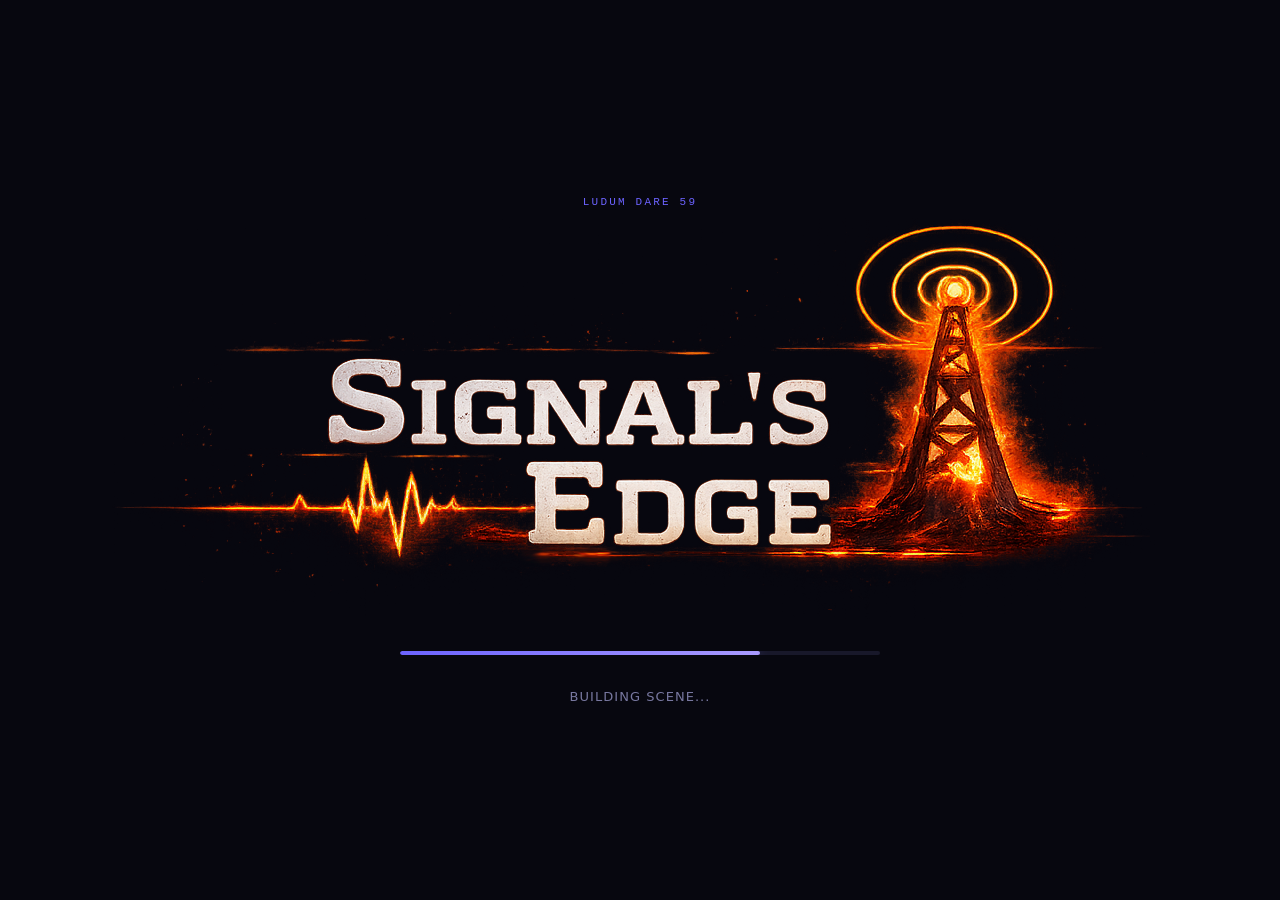
==== index.html @ f62c7202 "UI updates" ====
<!DOCTYPE html>
<html lang="en">
<head>
  <meta charset="UTF-8">
  <meta name="viewport" content="width=device-width, initial-scale=1.0">
  <title>Ludum Dare 59</title>
  <link rel="stylesheet" href="css/style.css">
  <script type="importmap">
  {
    "imports": {
      "three": "./js/three.module.js",
      "fflate": "./js/browser.js",
      "three/addons/loaders/FBXLoader.js": "./js/jsm/loaders/FBXLoader.js",
      "three/addons/lines/Line2.js": "./js/jsm/lines/Line2.js",
      "three/addons/lines/LineGeometry.js": "./js/jsm/lines/LineGeometry.js",
      "three/addons/lines/LineMaterial.js": "./js/jsm/lines/LineMaterial.js"
    }
  }
  </script>
</head>
<body>

  <!-- Three.js render target -->
  <canvas id="game-canvas"></canvas>

  <!-- ===================== LOADING SCREEN ===================== -->
  <div id="screen-loading" class="screen active">
    <div class="loading-content">
      <div class="title-lockup">
        <p class="game-eyebrow">Ludum Dare 59</p>
        <img src="assets/textures/logo.png" alt="Signal's Edge" class="game-title">
      </div>
      <div class="loading-bar-track">
        <div class="loading-bar-fill" id="loading-bar-fill"></div>
      </div>
      <p class="loading-label" id="loading-label">Initializing...</p>
    </div>
  </div>

  <!-- ===================== MENU SCREEN ===================== -->
  <div id="screen-menu" class="screen">
    <canvas id="menu-bg-canvas"></canvas>
    <div class="menu-content">
      <div class="title-lockup">
        <p class="game-eyebrow">Ludum Dare 59</p>
        <img src="assets/textures/logo.png" alt="Signal's Edge" class="game-title">
        <p class="game-tagline">They came from every direction. You came from somewhere worse.</p>
      </div>
      <nav class="menu-nav">
        <button class="btn btn-primary" id="btn-start">Start Game</button>
        <button class="btn btn-secondary" id="btn-menu-settings">Settings</button>
      </nav>
      <footer class="menu-footer">
        <p>Made in 72 hours for Ludum Dare 59</p>
      </footer>
    </div>
  </div>

  <!-- ===================== GAME SCREEN ===================== -->
  <div id="screen-game" class="screen">
    <!-- Briefing — shown when a run starts (edit copy in place) -->
    <div id="game-intro-modal" class="modal-overlay game-intro-overlay hidden" aria-hidden="true">
      <div class="modal game-intro-modal" role="dialog" aria-labelledby="game-intro-title">
        <div class="modal-header">
          <h2 id="game-intro-title">CAPTAIN'S LOG — SOL DATE 2847.6</h2>
        </div>
        <div class="modal-body game-intro-body">
          <p class="game-intro-story">
            <b>Expedition Vessel: Arden IV</b><br><br>
            We were three days out from the relay beacon when something hit us. Something deliberate — a pulse that fried every navigation system on the ship simultaneously.<br><br>
            We went down hard.<br><br>
            I am the only one who walked away from the wreck. The hangar module survived the crash mostly intact, which means I have shelter, a fighter, and whatever equipment I can salvage from the surrounding terrain. I have sent a distress beacon on every frequency I can generate. So far, nothing has answered.  I need to build a signal tower and send a distress call to the fleet.<br><Br>
            Whatever lives on this world has been watching since we landed. I can see them on the ridge lines at dusk — shapes that don't move like animals. Last night they got closer. Soon, I expect they'll be closer still.<br><Br>
            I don't know how long rescue will take. I don't know how many of them there are. What I know is this: the hangar holds, or nothing else matters. I will push out as far as I can, take everything this planet will give me, and I will build something they cannot break.<br><Br>

            <b>— Commander Reyes, Arden IV</b><br>
            Status: Alive. For now.
          </p>
          <h3 class="game-intro-subhead">Goals</h3>
          <ul class="game-intro-goals">
            <li>Keep the base intact. Hostiles route along the terrain flow toward you.</li>
            <li>Collect resources to repair, build defense towers, and build the transmission array.</li>
            <li>Build the array, then send a distress call from the dock to get out alive.</li>
          </ul>
        </div>
        <div class="modal-footer game-intro-footer">
          <button type="button" class="btn btn-primary" id="btn-game-intro-continue">Begin</button>
        </div>
      </div>
    </div>

    <div id="game-hud">
      <div id="game-base-backdrop" class="game-base-backdrop" aria-hidden="true"></div>
      <div class="hud-frame-edges" aria-hidden="true">
        <img class="hud-frame-edge hud-frame-edge--right" src="assets/textures/frame_right.png" alt="" draggable="false" />
        <img class="hud-frame-edge hud-frame-edge--left" src="assets/textures/frame_right.png" alt="" draggable="false" />
        <img class="hud-frame-edge hud-frame-edge--bottom" src="assets/textures/frame_bottom.png" alt="" draggable="false" />
        <img class="hud-frame-edge hud-frame-edge--top" src="assets/textures/frame_bottom.png" alt="" draggable="false" />
      </div>
      <div class="hud-frame-corners" aria-hidden="true">
        <img class="hud-frame-corner hud-frame-corner--tl" src="assets/textures/frame_top_left.png" alt="" draggable="false" />
        <img class="hud-frame-corner hud-frame-corner--tr" src="assets/textures/frame_top_right.png" alt="" draggable="false" />
        <img class="hud-frame-corner hud-frame-corner--br" src="assets/textures/frame_bottom_rigft.png" alt="" draggable="false" />
      </div>
      <div class="hud-top-left">
        <div class="hud-stat hud-stat-label" id="hud-hp-label">Base Armor:</div>
        <span
          id="hud-hp-bar"
          class="hud-stat-value-graphbar hud-hp-bar"
          role="img"
          aria-valuenow="25"
          aria-valuemin="0"
          aria-valuemax="25"
          aria-labelledby="hud-hp-label"
        ></span>
        <div class="hud-stat hud-stat-value" id="hud-hp-value">25 / 25</div>
      </div>
      <div class="hud-resources-br" aria-label="Resources">
        <span class="hud-stat hud-resources-label" id="hud-resources-label">Resources:</span>
        <span class="hud-stat hud-resources-value" id="hud-resources-value">0</span>
      </div>
      <div class="hud-top-right">
        <button class="btn btn-hud" id="btn-game-settings">Environment<br>Controls</button>
      </div>
      <div id="flow-radar-hud" class="flow-radar-hud">
        <div class="flow-radar">
          <canvas id="flow-canvas" width="288" height="288" aria-hidden="true"></canvas>
          <!-- PNG separate from SVG: embedded &lt;image&gt; inside an SVG used as &lt;img&gt; is blocked by browsers. -->
          <img
            class="flow-radar-layer flow-radar-texture"
            src="assets/textures/radar-1.png"
            width="288"
            height="288"
            alt=""
            draggable="false"
          />
          <img
            class="flow-radar-layer flow-radar-rings"
            src="assets/textures/radar-frame.svg"
            width="288"
            height="288"
            alt=""
            draggable="false"
          />
        </div>
        <p class="flow-radar-hint">[F] toggle base radar</p>
      </div>
      <img class="hud-frame-corner hud-frame-corner--bl" src="assets/textures/frame_bottom_left.png" alt="" draggable="false" aria-hidden="true" />
    </div>

    <!-- Dock store — cards from store.json; opens when landed on base -->
    <div id="dock-shop-modal" class="modal-overlay dock-shop-overlay hidden" aria-hidden="true">
      <div class="dock-store-panel" role="dialog" aria-labelledby="dock-store-heading">
        <div class="dock-store-header">
          <h2 id="dock-store-heading" class="dock-store-heading">Command Panel</h2>
          <p class="dock-shop-resources" id="dock-shop-resources-readout">Resources: 0</p>
          <button type="button" class="btn btn-close" id="btn-dock-close" aria-label="Close store">&#x2715;</button>
        </div>
        <div id="dock-store-cards" class="dock-store-cards"></div>
        <div class="dock-store-footer">
          <button type="button" class="btn btn-secondary dock-store-extra" id="btn-dock-weapon">
            Upgrade weapons (+10% range &amp; fire rate) — <span id="dock-weapon-cost">15</span>
          </button>
          <button type="button" class="btn btn-primary dock-store-extra hidden" id="btn-dock-distress">Send Distress Call</button>
        </div>
      </div>
    </div>

    <div id="win-overlay" class="win-overlay hidden" aria-hidden="true">
      <div class="win-card">
        <p class="win-eyebrow">Transmission online</p>
        <h2 class="win-title">Distress call sent</h2>
        <p class="win-body">Your beacon reached the fleet. Help is inbound.</p>
        <button type="button" class="btn btn-primary" id="btn-win-main-menu">Main menu</button>
      </div>
    </div>
  </div>

  <!-- ===================== SETTINGS MODAL ===================== -->
  <div id="settings-modal" class="modal-overlay hidden">
    <div class="modal settings-modal-dialog" id="settings-modal-dialog" role="dialog" aria-label="Settings">
      <div class="modal-header settings-modal-header" id="settings-modal-header">
        <button type="button" class="btn-settings-close" id="btn-close-settings" aria-label="Close settings"></button>
      </div>
      <div class="modal-body settings-modal-body">

        <div class="setting-row">
          <div class="slider-group">
            <input type="range" id="slider-master" class="volume-slider" data-channel="master" min="0" max="100" value="80" aria-label="Master volume">
          </div>
        </div>

        <div class="setting-row">
          <div class="slider-group">
            <input type="range" id="slider-sfx" class="volume-slider" data-channel="sfx" min="0" max="100" value="100" aria-label="SFX volume">
          </div>
        </div>

        <div class="setting-row">
          <div class="slider-group">
            <input type="range" id="slider-music" class="volume-slider" data-channel="music" min="0" max="100" value="70" aria-label="Music volume">
          </div>
        </div>

        <div class="setting-row">
          <div class="slider-group">
            <input type="range" id="slider-ambient" class="volume-slider" data-channel="ambient" min="0" max="100" value="60" aria-label="Ambient volume">
          </div>
        </div>

      </div>
      <div class="modal-body info-modal-body" id="settings-info-body" aria-hidden="true">
        <p class="settings-info-text" id="settings-info-text">
          Credits and system information will go here. This paragraph scrolls when content exceeds the panel.
        </p>
      </div>
      <div class="modal-footer settings-modal-footer">
        <button type="button" class="btn-settings-abandon" id="btn-abandon-run" disabled aria-label="Abandon run"></button>
      </div>
    </div>
  </div>

  <script type="module" src="js/main.js"></script>
</body>
</html>
---- css/style.css ----
/* ============================================================
   DESIGN TOKENS
   ============================================================ */
:root {
  --color-bg:           #07070f;
  --color-surface:      #10101c;
  --color-surface-2:    #18182a;
  --color-border:       #252538;
  --color-accent:       #6c63ff;
  --color-accent-glow:  rgba(108, 99, 255, 0.35);
  --color-accent-dim:   #4a44b0;
  --color-text:         #e2e2f0;
  --color-text-muted:   #7878a0;
  --color-text-faint:   #3a3a58;
  --color-danger:       #ff4f4f;
  --color-success:      #4fdfaa;

  --font-heading:       'Courier New', Courier, monospace;
  --font-mono:          'Courier New', Courier, monospace;
  --font-body:          system-ui, -apple-system, sans-serif;

  --radius-sm:          4px;
  --radius-md:          8px;
  --radius-lg:          16px;

  --transition-fast:    0.12s ease;
  --transition-med:     0.25s ease;
  --transition-slow:    0.5s ease;

  --z-canvas:           0;
  --z-screen:           10;
  --z-hud:              20;
  --z-modal:            100;
}

/* ============================================================
   RESET & BASE
   ============================================================ */
*, *::before, *::after {
  box-sizing: border-box;
  margin: 0;
  padding: 0;
}

html, body {
  width: 100%;
  height: 100%;
  overflow: hidden;
  background: var(--color-bg);
  color: var(--color-text);
  font-family: var(--font-body);
  font-size: 16px;
  line-height: 1.5;
  -webkit-font-smoothing: antialiased;
}

/* ============================================================
   CANVAS
   ============================================================ */
#game-canvas {
  position: fixed;
  inset: 0;
  width: 100%;
  height: 100%;
  z-index: var(--z-canvas);
  display: block;
}

/* ============================================================
   SCREENS
   ============================================================ */
.screen {
  position: fixed;
  inset: 0;
  z-index: var(--z-screen);
  display: flex;
  align-items: center;
  justify-content: center;
  opacity: 0;
  pointer-events: none;
  transition: opacity var(--transition-slow);
}

.screen.active {
  opacity: 1;
  pointer-events: all;
}

.screen.fading-out {
  opacity: 0;
  pointer-events: none;
}

/* ============================================================
   LOADING SCREEN
   ============================================================ */
#screen-loading {
  background: var(--color-bg);
  flex-direction: column;
}

.loading-content {
  display: flex;
  flex-direction: column;
  align-items: center;
  gap: 32px;
  width: min(480px, 90vw);
}

.loading-bar-track {
  width: 100%;
  height: 4px;
  background: var(--color-surface-2);
  border-radius: 2px;
  overflow: hidden;
}

.loading-bar-fill {
  height: 100%;
  width: 0%;
  background: linear-gradient(90deg, var(--color-accent), #a89aff);
  border-radius: 2px;
  transition: width 0.3s ease;
  box-shadow: 0 0 12px var(--color-accent-glow);
}

.loading-label {
  font-size: 13px;
  letter-spacing: 0.08em;
  color: var(--color-text-muted);
  text-transform: uppercase;
  min-height: 1.5em;
}

/* ============================================================
   MENU SCREEN
   ============================================================ */
#screen-menu {
  background: radial-gradient(ellipse at 50% 60%, #14142a 0%, var(--color-bg) 70%);
  flex-direction: column;
}

#menu-bg-canvas {
  position: absolute;
  inset: 0;
  width: 100%;
  height: 100%;
  z-index: 0;
}

.menu-content {
  position: relative;
  z-index: 1;
  display: flex;
  flex-direction: column;
  align-items: center;
  gap: 48px;
}

.menu-nav {
  display: flex;
  flex-direction: column;
  align-items: center;
  gap: 16px;
  width: 240px;
}


.menu-footer {
  position: fixed;
  bottom: 24px;
  font-size: 12px;
  color: var(--color-text-faint);
  letter-spacing: 0.04em;
}

/* ============================================================
   GAME SCREEN
   ============================================================ */
#screen-game {
  background: transparent;
  pointer-events: none;
}

#screen-game.active {
  pointer-events: none;
}

#game-hud {
  position: absolute;
  inset: 0;
  pointer-events: none;
}

/* Hangar interior while dock shop is open (after first departure) — below HUD frame art */
#game-hud .game-base-backdrop {
  position: absolute;
  inset: 0;
  z-index: 0;
  pointer-events: none;
  display: none;
  background-color: var(--color-bg);
  background-image: url('../assets/textures/base_bkgd.png');
  background-position: center;
  background-repeat: no-repeat;
  background-size: cover;
}

#game-hud .game-base-backdrop.is-visible {
  display: block;
}

/* Frame sides — behind corners (z-index); reuse right/bottom assets, flip 180 for left/top */
.hud-frame-edges {
  position: absolute;
  inset: 0;
  pointer-events: none;
  z-index: 0;
}

.hud-frame-edge {
  position: absolute;
  display: block;
  pointer-events: none;
  user-select: none;
  object-fit: fill;
}

.hud-frame-edge--right {
  top: 0;
  right: 0;
  bottom: 0;
  /* width: clamp(96px, 14vw, 240px); */
  height: 90%;
}

.hud-frame-edge--left {
  top: 0;
  left: 0;
  bottom: 0;
  /* width: clamp(96px, 14vw, 240px); */
  height: 60%;
  transform: rotate(180deg);
  transform-origin: center center;
}

.hud-frame-edge--bottom {
  left: 0;
  right: 0;
  bottom: 0;
  width: 100%;
  height: clamp(72px, 10vh, 200px);
}

.hud-frame-edge--top {
  left: 0;
  right: 0;
  top: 0;
  width: 100%;
  height: clamp(72px, 10vh, 200px);
  transform: rotate(180deg);
  transform-origin: center center;
}

/* Decorative frame corners — pinned to viewport edges of the HUD layer */
.hud-frame-corners {
  position: absolute;
  inset: 0;
  pointer-events: none;
  z-index: 1;
}

.hud-frame-corner {
  position: absolute;
  display: block;
  width: 450px;
  height: auto;
  object-fit: contain;
  pointer-events: none;
  user-select: none;
}

.hud-frame-corner--tl {
  top: 0;
  left: 0;
}

.hud-frame-corner--tr {
  top: 0;
  right: 0;
}

/* Sibling after .flow-radar-hud so it stacks above the radar (see #game-hud) */
.hud-frame-corner--bl {
  bottom: 0;
  left: 0;
  z-index: 2;
}

.hud-frame-corner--br {
  bottom: 0;
  right: 0;
}

.hud-top-left {
  position: absolute;
  top: 55px;
  left: 68px;
  z-index: 1;
  display: flex;
  flex-direction: column;
  align-items: stretch;
  gap: 6px;
  pointer-events: none;
}

/* Base HP: 25 segments (filled by GameScreen); tweak size here */
.hud-hp-bar {
  display: flex;
  flex-direction: row;
  align-items: stretch;
  gap: 2px;
  width: 100%;
  max-width: 220px;
  height: 10px;
  box-sizing: border-box;
}

.hud-hp-bar-seg {
  flex: 1 1 0;
  min-width: 0;
  background: rgba(60, 32, 32, 0.85);
  box-shadow: inset 0 0 0 1px rgba(0, 0, 0, 0.45);
}

.hud-hp-bar-seg.is-on {
  background: linear-gradient(180deg, rgba(130, 170, 110, 0.95), rgba(70, 110, 58, 0.95));
}

/* Resources — label and value are separate absolutely positioned nodes (tweak bottom/right each) */
.hud-resources-br {
  position: absolute;
  inset: 0;
  pointer-events: none;
  z-index: 1;
}

.hud-resources-label,
.hud-resources-value {
  position: absolute;
}

.hud-resources-label {
  bottom: 75px;
  right: 120px;
}

#hud-resources-value {
  font-size: 26px;
  bottom: 45px;
  right: 101px;
}

.hud-stat {
  font-family: var(--font-mono);
  font-size: 20px;
  color: #e8d0b0;
  text-shadow: 0 1px 4px rgba(0, 0, 0, 0.8);
  letter-spacing: 0.04em;
  user-select: none;
}

.hud-top-right {
  position: absolute;
  top: 55px;
  right: 65px;
  z-index: 1;
  display: flex;
  gap: 8px;
  pointer-events: all;
}

/* Flow-field radar — circular clip + Synty-style bezel SVG on top */
.flow-radar-hud {
  position: absolute;
  bottom: 58px;
  left: 46px;
  z-index: 1;
  display: flex;
  flex-direction: column;
  align-items: center;
  gap: 6px;
  pointer-events: none;
}

.flow-radar {
  position: relative;
  width: 280px;
  height: 280px;
  border-radius: 50%;
  overflow: hidden;
  box-shadow:
    0 0 0 1px rgba(255, 220, 150, 0.22),
    0 8px 28px rgba(0, 0, 0, 0.5);
}

#flow-canvas {
  display: block;
  width: 100%;
  height: 100%;
  image-rendering: pixelated;
  pointer-events: none;
}

.flow-radar-layer {
  position: absolute;
  inset: 0;
  width: 100%;
  height: 100%;
  object-fit: cover;
  pointer-events: none;
  user-select: none;
}

.flow-radar-texture {
  z-index: 1;
  /* Clockwise sweep; shorten duration for a faster spin */
  --radar-sweep-period: 12s;
  transform-origin: 50% 50%;
  animation: flow-radar-sweep var(--radar-sweep-period) linear infinite;
}

@keyframes flow-radar-sweep {
  from {
    transform: rotate(0deg);
  }
  to {
    transform: rotate(360deg);
  }
}

.flow-radar-rings {
  z-index: 2;
}

.flow-radar-hint {
  margin: 0;
  font-family: var(--font-mono, 'Courier New', monospace);
  font-size: 10px;
  letter-spacing: 0.06em;
  color: rgba(232, 208, 176, 0.75);
  text-shadow: 0 1px 3px rgba(0, 0, 0, 0.85);
}

/* ============================================================
   TITLE LOCKUP
   ============================================================ */
.title-lockup {
  text-align: center;
  display: flex;
  flex-direction: column;
  align-items: center;
  gap: 8px;
}

.game-eyebrow {
  font-size: 11px;
  letter-spacing: 0.2em;
  text-transform: uppercase;
  color: var(--color-accent);
  font-family: var(--font-heading);
}

.game-title {
  font-family: var(--font-heading);
  font-size: clamp(36px, 8vw, 72px);
  font-weight: 700;
  letter-spacing: 0.12em;
  text-transform: uppercase;
  color: var(--color-text);
  text-shadow: 0 0 40px var(--color-accent-glow);
  line-height: 1.1;
}

.game-tagline {
  font-size: 20px;
  color: var(--color-text-muted);
  font-style: italic;
}

/* ============================================================
   BUTTONS
   ============================================================ */
.btn {
  display: inline-flex;
  align-items: center;
  justify-content: center;
  gap: 8px;
  padding: 12px 28px;
  font-family: var(--font-body);
  font-size: 14px;
  font-weight: 600;
  letter-spacing: 0.06em;
  text-transform: uppercase;
  border: none;
  border-radius: var(--radius-sm);
  cursor: pointer;
  transition:
    background var(--transition-fast),
    color var(--transition-fast),
    box-shadow var(--transition-fast),
    transform var(--transition-fast);
  outline: none;
  white-space: nowrap;
}

.btn:focus-visible {
  outline: 2px solid var(--color-accent);
  outline-offset: 3px;
}

.btn:active {
  transform: scale(0.97);
}

.btn-primary {
  background: var(--color-accent);
  color: #fff;
}

.btn-primary:hover {
  background: #7d75ff;
  box-shadow: 0 0 20px var(--color-accent-glow);
}

.btn-secondary {
  background: transparent;
  color: var(--color-text);
  border: 1px solid var(--color-border);
}

.btn-secondary:hover {
  border-color: var(--color-accent);
  color: var(--color-accent);
  background: rgba(108, 99, 255, 0.08);
}

.btn-ghost {
  background: transparent;
  color: var(--color-text-muted);
  border: 1px solid transparent;
}

.btn-danger {
  background: linear-gradient(180deg, #8b2a2a 0%, #5c1818 100%);
  color: #f5e6e6;
  border: 1px solid rgba(255, 120, 120, 0.35);
}

.btn-danger:hover:not(:disabled) {
  filter: brightness(1.08);
}

.btn-danger:disabled {
  opacity: 0.35;
  cursor: not-allowed;
}

.btn-ghost:hover {
  color: var(--color-text);
  border-color: var(--color-border);
}

.btn-close {
  background: transparent;
  color: var(--color-text-muted);
  border: none;
  padding: 6px 10px;
  font-size: 16px;
  border-radius: var(--radius-sm);
}

.btn-close:hover {
  color: var(--color-text);
  background: var(--color-surface-2);
}

.btn-hud {
  background: rgba(7, 7, 15, 0.75);
  color: var(--color-accent);
  padding: 6px 12px;
  font-family: var(--font-mono);
  font-size: 18px;
  font-weight: 400;
  letter-spacing: 0.04em;
  text-transform: none;
  line-height: 1.25;
  text-shadow: 0 1px 4px rgba(0, 0, 0, 0.8);
  border-radius: var(--radius-sm);
  backdrop-filter: blur(8px);
  clip-path: polygon(9% 0, 89% 0, 100% 24%, 100% 78%, 91% 100%, 17% 100%, 0 61%, 0 17%);
}

.btn-hud:hover {
  color: #f5ead8;
  background: rgba(85, 79, 206, 0.15);
}

/* ============================================================
   MODAL
   ============================================================ */
.modal-overlay {
  position: fixed;
  inset: 0;
  z-index: var(--z-modal);
  background: rgba(7, 7, 15, 0.75);
  backdrop-filter: blur(6px);
  display: flex;
  align-items: center;
  justify-content: center;
  animation: modalOverlayIn 0.2s ease;
}

.modal-overlay.hidden {
  display: none;
}

@keyframes modalOverlayIn {
  from { opacity: 0; }
  to   { opacity: 1; }
}

@keyframes modalSlideIn {
  from { opacity: 0; transform: translateY(10px); }
  to   { opacity: 1; transform: translateY(0); }
}

.modal {
  background: var(--color-surface);
  border: 1px solid var(--color-border);
  border-radius: var(--radius-lg);
  width: min(480px, 92vw);
  box-shadow: 0 24px 64px rgba(0, 0, 0, 0.6), 0 0 0 1px rgba(108, 99, 255, 0.1);
  animation: modalSlideIn 0.2s ease;
}

.modal-header {
  display: flex;
  align-items: center;
  justify-content: space-between;
  padding: 20px 24px 16px;
  border-bottom: 1px solid var(--color-border);
}

.modal-header h2 {
  font-family: var(--font-heading);
  font-size: 16px;
  letter-spacing: 0.12em;
  text-transform: uppercase;
  color: var(--color-text);
}

.modal-body {
  padding: 24px;
  display: flex;
  flex-direction: column;
  gap: 8px;
}

.modal-footer {
  display: flex;
  justify-content: flex-end;
  gap: 12px;
  padding: 16px 24px 20px;
  border-top: 1px solid var(--color-border);
}

/* Dock shop — top center, no full-screen dim/blur so the flow radar stays readable */
/* Must win over `display: flex` below when `.hidden` is present (otherwise the shop
   stays on-screen and "Close" appears broken). */
#dock-shop-modal.dock-shop-overlay.hidden {
  display: none !important;
}

/* Game briefing — full dim; blocks input until Begin.
   #screen-game uses pointer-events: none so the canvas receives input; overlays
   that must capture clicks must re-enable explicitly (same pattern as .win-overlay). */
.game-intro-overlay {
  z-index: 108;
  align-items: center;
  justify-content: center;
  padding: 24px 16px;
  pointer-events: auto;
}

.game-intro-modal {
  width: min(920px, 94vw);
  max-height: min(88vh, 640px);
  display: flex;
  flex-direction: column;
}

.game-intro-body {
  overflow-y: auto;
  line-height: 1.55;
}

.game-intro-story {
  margin: 0 0 16px;
  font-size: 15px;
  color: var(--color-text);
}

.game-intro-subhead {
  margin: 0 0 8px;
  font-size: 13px;
  letter-spacing: 0.12em;
  text-transform: uppercase;
  color: var(--color-accent);
  font-family: var(--font-heading);
}

.game-intro-goals {
  margin: 0;
  padding-left: 1.15em;
  font-size: 14px;
  color: var(--color-text-muted);
}

.game-intro-goals li + li {
  margin-top: 8px;
}

.game-intro-footer {
  justify-content: flex-end;
}

#dock-shop-modal.dock-shop-overlay {
  position: fixed;
  inset: auto;
  top: max(10px, env(safe-area-inset-top, 0px));
  left: 50%;
  transform: translateX(-50%);
  width: 800px;
  max-height: none;
  z-index: var(--z-modal);
  margin: 0;
  padding: 0;
  background: transparent;
  backdrop-filter: none;
  -webkit-backdrop-filter: none;
  display: flex;
  flex-direction: column;
  align-items: stretch;
  justify-content: flex-start;
  /* Panel is narrow — capture clicks on the card only; rest of viewport stays live. */
  pointer-events: auto;
  animation: none;
}

.dock-store-panel {
  width: 100%;
  max-width: 800px;
  max-height: min(88vh, 820px);
  display: flex;
  flex-direction: column;
  background: rgba(10, 10, 20, 0.92);
  border: 1px solid var(--color-border);
  border-radius: var(--radius-md);
  box-shadow: 0 20px 48px rgba(0, 0, 0, 0.55);
  overflow: hidden;
}

.dock-store-header {
  display: flex;
  flex-wrap: wrap;
  align-items: center;
  gap: 10px 16px;
  padding: 12px 16px;
  border-bottom: 1px solid var(--color-border);
}

.dock-store-heading {
  font-family: var(--font-heading);
  font-size: 14px;
  letter-spacing: 0.1em;
  text-transform: uppercase;
  color: var(--color-text);
  margin: 0;
  flex: 1 1 auto;
}

.dock-store-header .dock-shop-resources {
  margin: 0;
  font-family: var(--font-mono);
  font-size: 14px;
  color: #e8d0b0;
}

.dock-store-cards {
  flex: 1 1 auto;
  min-height: 0;
  overflow-y: auto;
  overflow-x: hidden;
  padding: 6px 0px 8px;
  display: flex;
  flex-direction: column;
  gap: 14px;
  -webkit-overflow-scrolling: touch;
}

.dock-store-card {
  position: relative;
  flex: 0 0 auto;
  width: 783px;
  border-radius: var(--radius-sm);
  overflow: hidden;
  /* border: 1px solid rgba(255, 220, 150, 0.15); */
  box-shadow: 0 6px 20px rgba(0, 0, 0, 0.45);
}

/* Item art fills the card; text + buy sit in an overlay on top of the image */
.dock-store-card-frame {
  position: relative;
  display: block;
}

.dock-store-card-art {
  position: relative;
  z-index: 0;
  display: block;
  width: 783px;
  height: 119px;
  object-fit: cover;
  object-position: center;
  vertical-align: middle;
}

.dock-store-card-body {
  position: absolute;
  inset: 0;
  z-index: 1;
  display: flex;
  flex-direction: row;
  align-items: stretch;
  justify-content: space-between;
  gap: 10px;
  padding: 10px 12px;
  box-sizing: border-box;
  pointer-events: none;
}

.dock-store-card-main {
  flex: 1 1 auto;
  min-width: 0;
  display: flex;
  flex-direction: column;
  align-items: flex-start;
  gap: 4px;
  pointer-events: none;
}

.dock-store-name {
  margin: 0;
  font-family: var(--font-heading);
  font-size: 14px;
  letter-spacing: 0.05em;
  line-height: 1.2;
  color: #f0e6d8;
  text-shadow: 0 1px 4px rgba(0, 0, 0, 0.95);
}

.dock-store-desc {
  margin: 0;
  font-size: 11px;
  line-height: 1.35;
  color: rgba(240, 228, 210, 0.95);
  text-shadow: 0 1px 4px rgba(0, 0, 0, 0.95);
  display: -webkit-box;
  -webkit-line-clamp: 4;
  -webkit-box-orient: vertical;
  overflow: hidden;
}

.dock-store-ratio {
  font-family: var(--font-mono);
  font-size: 13px;
  color: #e8d0b0;
  text-shadow: 0 1px 4px rgba(0, 0, 0, 0.95);
}

/* Cost digits only — position with margin/absolute in your stylesheet */
.dock-store-costnum {
  font-family: var(--font-mono);
  font-size: 14px;
  font-weight: 600;
  color: #fff8ec;
  text-shadow: 0 1px 4px rgba(0, 0, 0, 0.95);
}

.dock-store-buy {
  align-self: center;
  flex: 0 0 auto;
  margin: 0;
  width: 133px;
  height: 63px;
  padding: 0;
  border: none;
  border-radius: 0;
  cursor: pointer;
  pointer-events: auto;
  background-color: transparent;
  background-image: url('../assets/textures/buy_btn_off.png');
  background-repeat: no-repeat;
  background-position: center;
  background-size: contain;
}

.dock-store-buy:hover:not(:disabled),
.dock-store-buy:focus-visible:not(:disabled) {
  background-image: url('../assets/textures/buy_btn_over.png');
}

.dock-store-buy:disabled {
  opacity: 0.4;
  cursor: not-allowed;
  filter: grayscale(0.35);
}

.dock-store-buy:focus-visible {
  outline: 2px solid var(--color-accent);
  outline-offset: 2px;
}

.dock-store-footer {
  display: flex;
  flex-direction: column;
  gap: 8px;
  padding: 10px 14px 14px;
  border-top: 1px solid var(--color-border);
}

.dock-store-extra {
  width: 100%;
  white-space: normal;
  text-align: center;
}

.dock-shop-resources {
  font-family: var(--font-heading);
  font-size: 14px;
  letter-spacing: 0.06em;
}

.dock-sub {
  display: block;
  font-size: 11px;
  color: var(--color-text-muted);
  margin-top: 6px;
  letter-spacing: 0.02em;
  line-height: 1.35;
}

button.dock-action:disabled {
  opacity: 0.38;
  cursor: not-allowed;
}

.dock-transmission-row {
  display: flex;
  flex-wrap: wrap;
  align-items: center;
  gap: 8px 14px;
  padding: 10px 0;
  border-bottom: 1px solid var(--color-border);
  margin-bottom: 4px;
}

.dock-transmission-row.dock-card {
  flex-direction: column;
  align-items: stretch;
  flex-wrap: nowrap;
  padding: 14px 16px;
  margin-bottom: 0;
  border-bottom: none;
  border: 1px solid var(--color-border);
  border-radius: 8px;
  background: rgba(0, 0, 0, 0.12);
  min-height: 120px;
}

.dock-transmission-label {
  font-size: 13px;
  color: var(--color-text-muted);
  letter-spacing: 0.04em;
}

.dock-transmission-count {
  font-family: var(--font-mono, 'Courier New', monospace);
  font-size: 14px;
  color: var(--color-text);
}

.dock-transmission-row:not(.dock-card) #btn-dock-transmission-add {
  margin-left: auto;
}

.settings-modal-footer {
  justify-content: flex-start;
  align-items: center;
  flex-wrap: wrap;
  gap: 12px;
}

/* Settings modal — panel art; system tab swaps background */
#settings-modal .settings-modal-dialog {
  background-color: var(--color-surface);
  background-image: url('../assets/textures/settings_modal.png');
  background-repeat: no-repeat;
  background-position: center;
  background-size: cover;
  width: 839px;
  height: 707px;
}

#settings-modal .settings-modal-dialog--system {
  background-image: url('../assets/textures/system_modal.png');
}

#settings-modal .settings-modal-header {
  justify-content: flex-end;
  border-bottom: none;
  padding-bottom: 8px;
  height: 130px;
  cursor: pointer;
}

/* Image chrome — close / abandon (hover swaps *_over assets) */
#settings-modal .btn-settings-close {
  box-sizing: border-box;
  position: relative;
  top: 10px;
  right: 20px;
  width: 125px;
  height: 90px;
  padding: 0;
  border: none;
  border-radius: 0;
  background-color: transparent;
  background-image: url('../assets/textures/modal_close_off.png');
  background-repeat: no-repeat;
  background-position: center;
  background-size: contain;
  cursor: pointer;
  flex-shrink: 0;
}

#settings-modal .btn-settings-close:hover:not(:disabled),
#settings-modal .btn-settings-close:focus-visible:not(:disabled) {
  background-image: url('../assets/textures/modal_close_over.png');
}

#settings-modal .btn-settings-close:focus-visible {
  outline: 2px solid var(--color-accent);
  outline-offset: 2px;
}

#settings-modal .btn-settings-abandon {
  box-sizing: border-box;
  min-width: 260px;
  height: 90px;
  position: relative;
  top: 1px;
  left: 45px;
  padding: 0;
  border: none;
  border-radius: 0;
  background-color: transparent;
  background-image: url('../assets/textures/modal_abandon_off.png');
  background-repeat: no-repeat;
  background-position: center;
  background-size: contain;
  cursor: pointer;
}

#settings-modal .btn-settings-abandon:hover:not(:disabled),
#settings-modal .btn-settings-abandon:focus-visible:not(:disabled) {
  background-image: url('../assets/textures/modal_abandon_over.png');
}

#settings-modal .btn-settings-abandon:focus-visible {
  outline: 2px solid var(--color-accent);
  outline-offset: 2px;
}

#settings-modal .btn-settings-abandon:disabled {
  opacity: 0.45;
  cursor: not-allowed;
  pointer-events: none;
  background-image: url('../assets/textures/modal_abandon_off.png');
}

#settings-modal .btn-settings-abandon.hidden {
  display: none;
}

#settings-modal .settings-modal-body {
  height: 420px;
  padding-top: 115px;
}

#settings-modal .settings-modal-body .setting-row {
  justify-content: stretch;
  margin-left: 325px;
  padding: 6px 0;
  width: 325px;
  margin-bottom: 53px;
}

#settings-modal .settings-modal-body .slider-group {
  width: 100%;
  flex: 1 1 auto;
}

#settings-modal .info-modal-body {
  display: none;
  flex-direction: column;
  height: 420px;
  padding-top: 115px;
  padding-left: 48px;
  padding-right: 48px;
  padding-bottom: 16px;
  box-sizing: border-box;
  overflow: hidden;
}

#settings-modal .settings-modal-dialog--system .settings-modal-body {
  display: none;
}

#settings-modal .settings-modal-dialog--system .info-modal-body {
  display: flex;
}

#settings-modal .settings-info-text {
  flex: 1 1 auto;
  min-height: 0;
  margin: 0;
  overflow-y: auto;
  font-family: var(--font-mono);
  font-size: 14px;
  line-height: 1.5;
  color: #e8d0b0;
  text-shadow: 0 1px 3px rgba(0, 0, 0, 0.85);
}

/* Win state — full-screen over game after distress call */
.win-overlay {
  position: fixed;
  inset: 0;
  z-index: 110;
  display: flex;
  align-items: center;
  justify-content: center;
  background: rgba(7, 7, 15, 0.72);
  pointer-events: auto;
}

.win-overlay.hidden {
  display: none !important;
}

.win-card {
  width: min(400px, 90vw);
  padding: 28px 28px 24px;
  background: var(--color-surface);
  border: 1px solid var(--color-border);
  border-radius: var(--radius-lg);
  box-shadow: 0 24px 64px rgba(0, 0, 0, 0.55);
  text-align: center;
}

.win-eyebrow {
  font-size: 11px;
  letter-spacing: 0.18em;
  text-transform: uppercase;
  color: var(--color-accent);
  font-family: var(--font-heading);
  margin-bottom: 10px;
}

.win-title {
  font-family: var(--font-heading);
  font-size: 20px;
  letter-spacing: 0.1em;
  text-transform: uppercase;
  color: var(--color-text);
  margin-bottom: 12px;
}

.win-body {
  font-size: 14px;
  color: var(--color-text-muted);
  line-height: 1.5;
  margin-bottom: 22px;
}

#btn-dock-distress {
  margin-top: 6px;
}

/* ============================================================
   SETTINGS ROWS
   ============================================================ */
.setting-row {
  display: flex;
  align-items: center;
  justify-content: space-between;
  gap: 16px;
  padding: 8px 0;
}

.slider-group {
  display: flex;
  align-items: center;
  gap: 12px;
  flex: 1;
}

/* ============================================================
   RANGE SLIDER
   ============================================================ */
.volume-slider {
  -webkit-appearance: none;
  appearance: none;
  flex: 1;
  height: 4px;
  background: var(--color-surface-2);
  border-radius: 2px;
  outline: none;
  cursor: pointer;
  position: relative;
}

.volume-slider::-webkit-slider-thumb {
  -webkit-appearance: none;
  appearance: none;
  width: 16px;
  height: 16px;
  border-radius: 50%;
  background: var(--color-accent);
  cursor: pointer;
  box-shadow: 0 0 8px var(--color-accent-glow);
  transition: transform var(--transition-fast), box-shadow var(--transition-fast);
}

.volume-slider::-moz-range-thumb {
  width: 16px;
  height: 16px;
  border-radius: 50%;
  border: none;
  background: var(--color-accent);
  cursor: pointer;
  box-shadow: 0 0 8px var(--color-accent-glow);
  transition: transform var(--transition-fast), box-shadow var(--transition-fast);
}

.volume-slider:hover::-webkit-slider-thumb,
.volume-slider:focus::-webkit-slider-thumb {
  transform: scale(1.25);
  box-shadow: 0 0 14px var(--color-accent-glow);
}

.volume-slider:hover::-moz-range-thumb,
.volume-slider:focus::-moz-range-thumb {
  transform: scale(1.25);
  box-shadow: 0 0 14px var(--color-accent-glow);
}

/* ============================================================
   UTILITY
   ============================================================ */
.visually-hidden {
  position: absolute;
  width: 1px;
  height: 1px;
  overflow: hidden;
  clip: rect(0, 0, 0, 0);
  white-space: nowrap;
}
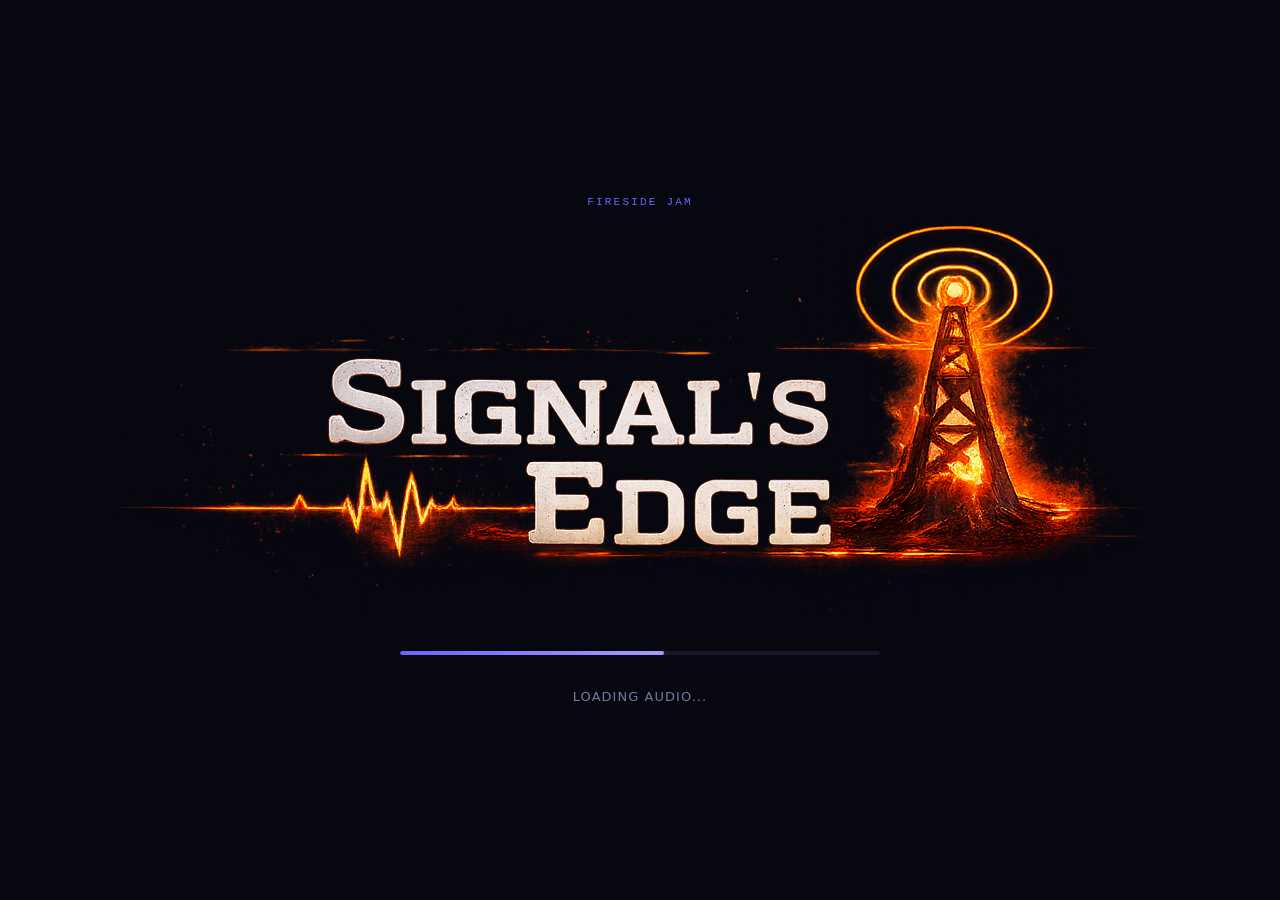
==== commit 8a664bdc: "UI tweaks" ====
--- a/index.html
+++ b/index.html
@@ -27,7 +27,7 @@
   <div id="screen-loading" class="screen active">
     <div class="loading-content">
       <div class="title-lockup">
-        <p class="game-eyebrow">Ludum Dare 59</p>
+        <p class="game-eyebrow">Fireside Jam</p>
         <img src="assets/textures/logo.png" alt="Signal's Edge" class="game-title">
       </div>
       <div class="loading-bar-track">
@@ -42,7 +42,7 @@
     <canvas id="menu-bg-canvas"></canvas>
     <div class="menu-content">
       <div class="title-lockup">
-        <p class="game-eyebrow">Ludum Dare 59</p>
+        <p class="game-eyebrow">Fireside Jam</p>
         <img src="assets/textures/logo.png" alt="Signal's Edge" class="game-title">
         <p class="game-tagline">They came from every direction. You came from somewhere worse.</p>
       </div>
@@ -50,9 +50,6 @@
         <button class="btn btn-primary" id="btn-start">Start Game</button>
         <button class="btn btn-secondary" id="btn-menu-settings">Settings</button>
       </nav>
-      <footer class="menu-footer">
-        <p>Made in 72 hours for Ludum Dare 59</p>
-      </footer>
     </div>
   </div>
 
@@ -157,12 +154,6 @@
           <button type="button" class="btn btn-close" id="btn-dock-close" aria-label="Close store">&#x2715;</button>
         </div>
         <div id="dock-store-cards" class="dock-store-cards"></div>
-        <div class="dock-store-footer">
-          <button type="button" class="btn btn-secondary dock-store-extra" id="btn-dock-weapon">
-            Upgrade weapons (+10% range &amp; fire rate) — <span id="dock-weapon-cost">15</span>
-          </button>
-          <button type="button" class="btn btn-primary dock-store-extra hidden" id="btn-dock-distress">Send Distress Call</button>
-        </div>
       </div>
     </div>
 
@@ -211,7 +202,10 @@
       </div>
       <div class="modal-body info-modal-body" id="settings-info-body" aria-hidden="true">
         <p class="settings-info-text" id="settings-info-text">
-          Credits and system information will go here. This paragraph scrolls when content exceeds the panel.
+          Programming by Keith Kritselis & Claude<br>
+          2D Art by Keith Kritselis, Illustrator, Photoshop, ChatGPT<br>
+          3D Art by Synty, free3D.com, cgtrader.com<br>
+          Audio opengameart.org
         </p>
       </div>
       <div class="modal-footer settings-modal-footer">
--- a/css/style.css
+++ b/css/style.css
@@ -840,20 +840,21 @@
   position: absolute;
   inset: 0;
   z-index: 1;
-  display: flex;
-  flex-direction: row;
-  align-items: stretch;
-  justify-content: space-between;
-  gap: 10px;
+  display: block;
   padding: 10px 12px;
   box-sizing: border-box;
   pointer-events: none;
+}
+
+.dock-store-card-body > * {
+  position: relative;
 }
 
 .dock-store-card-main {
   flex: 1 1 auto;
   min-width: 0;
-  display: flex;
+  position: relative;
+  /* display: flex; */
   flex-direction: column;
   align-items: flex-start;
   gap: 4px;
@@ -863,39 +864,55 @@
 .dock-store-name {
   margin: 0;
   font-family: var(--font-heading);
-  font-size: 14px;
+  font-size: 20px;
   letter-spacing: 0.05em;
   line-height: 1.2;
   color: #f0e6d8;
   text-shadow: 0 1px 4px rgba(0, 0, 0, 0.95);
+  position: relative;
+  left: 100px;
+  top: 10px;
 }
 
 .dock-store-desc {
   margin: 0;
-  font-size: 11px;
+  font-size: 14px;
   line-height: 1.35;
   color: rgba(240, 228, 210, 0.95);
   text-shadow: 0 1px 4px rgba(0, 0, 0, 0.95);
   display: -webkit-box;
   -webkit-line-clamp: 4;
   -webkit-box-orient: vertical;
-  overflow: hidden;
+  width: 400px;
+  position: relative;
+  left: 100px;
+  top: 10px;
 }
 
 .dock-store-ratio {
   font-family: var(--font-mono);
-  font-size: 13px;
+  font-size: 36px;
   color: #e8d0b0;
   text-shadow: 0 1px 4px rgba(0, 0, 0, 0.95);
+  position: absolute;
+  right: 140px;
+  top: 0;
 }
 
 /* Cost digits only — position with margin/absolute in your stylesheet */
 .dock-store-costnum {
   font-family: var(--font-mono);
-  font-size: 14px;
+  font-size: 36px;
   font-weight: 600;
+  line-height: 1;
   color: #fff8ec;
   text-shadow: 0 1px 4px rgba(0, 0, 0, 0.95);
+  display: inline-block;
+  width: 58px;
+  text-align: right;
+  position: absolute;
+  right: 140px;
+  top: 58px;
 }
 
 .dock-store-buy {
@@ -904,6 +921,8 @@
   margin: 0;
   width: 133px;
   height: 63px;
+  left: 624px;
+  bottom: 42px;
   padding: 0;
   border: none;
   border-radius: 0;
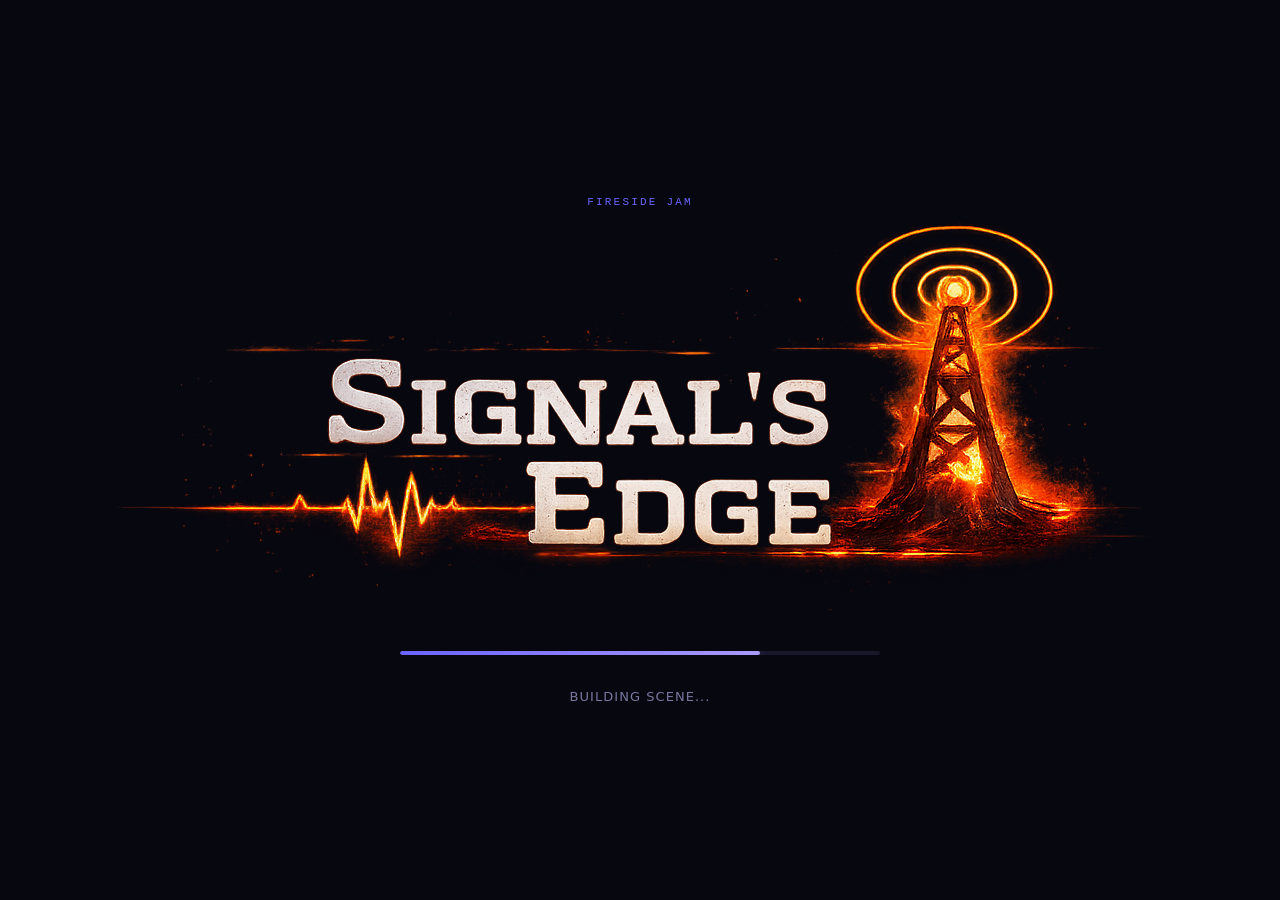
==== commit 01d1d831: "improved opening cut scene and outlined weekend goals" ====
--- a/index.html
+++ b/index.html
@@ -40,6 +40,7 @@
   <!-- ===================== MENU SCREEN ===================== -->
   <div id="screen-menu" class="screen">
     <canvas id="menu-bg-canvas"></canvas>
+    <canvas id="menu-intro-canvas" aria-hidden="true"></canvas>
     <div class="menu-content">
       <div class="title-lockup">
         <p class="game-eyebrow">Fireside Jam</p>
@@ -157,12 +158,16 @@
       </div>
     </div>
 
-    <div id="win-overlay" class="win-overlay hidden" aria-hidden="true">
-      <div class="win-card">
-        <p class="win-eyebrow">Transmission online</p>
-        <h2 class="win-title">Distress call sent</h2>
-        <p class="win-body">Your beacon reached the fleet. Help is inbound.</p>
-        <button type="button" class="btn btn-primary" id="btn-win-main-menu">Main menu</button>
+    <div id="game-end-modal" class="win-overlay hidden" aria-hidden="true">
+      <div class="win-card" role="dialog" aria-modal="true" aria-labelledby="game-end-title">
+        <p class="win-eyebrow" id="game-end-eyebrow">Run complete</p>
+        <h2 class="win-title" id="game-end-title">You won!</h2>
+        <p class="win-body" id="game-end-body"></p>
+        <p class="win-body" id="game-end-rate">If you enjoyed this build, please rate it on the jam page. It helps a lot.</p>
+        <div class="game-end-actions">
+          <button type="button" class="btn btn-secondary" id="btn-game-end-rate">Open jam page</button>
+          <button type="button" class="btn btn-primary" id="btn-game-end-main-menu">Main menu</button>
+        </div>
       </div>
     </div>
   </div>
@@ -204,8 +209,8 @@
         <p class="settings-info-text" id="settings-info-text">
           Programming by Keith Kritselis & Claude<br>
           2D Art by Keith Kritselis, Illustrator, Photoshop, ChatGPT<br>
-          3D Art by Synty, free3D.com, cgtrader.com<br>
-          Audio opengameart.org
+          3D Art by Synty, free3D.com, cgtrader.com, app.mesh2motion.org, blender.org<br>
+          Audio by opengameart.org
         </p>
       </div>
       <div class="modal-footer settings-modal-footer">
--- a/css/style.css
+++ b/css/style.css
@@ -148,13 +148,29 @@
   z-index: 0;
 }
 
+#menu-intro-canvas {
+  position: absolute;
+  inset: 0;
+  width: 100%;
+  height: 100%;
+  z-index: 1;
+  pointer-events: none;
+  display: block;
+}
+
 .menu-content {
   position: relative;
-  z-index: 1;
+  z-index: 2;
   display: flex;
   flex-direction: column;
   align-items: center;
   gap: 48px;
+  transition: opacity 0.7s ease;
+}
+
+.menu-content.menu-content--to-game {
+  opacity: 0;
+  pointer-events: none;
 }
 
 .menu-nav {
@@ -1224,6 +1240,14 @@
   margin-bottom: 22px;
 }
 
+.game-end-actions {
+  display: flex;
+  flex-direction: column;
+  gap: 10px;
+  align-items: stretch;
+  margin-top: 6px;
+}
+
 #btn-dock-distress {
   margin-top: 6px;
 }
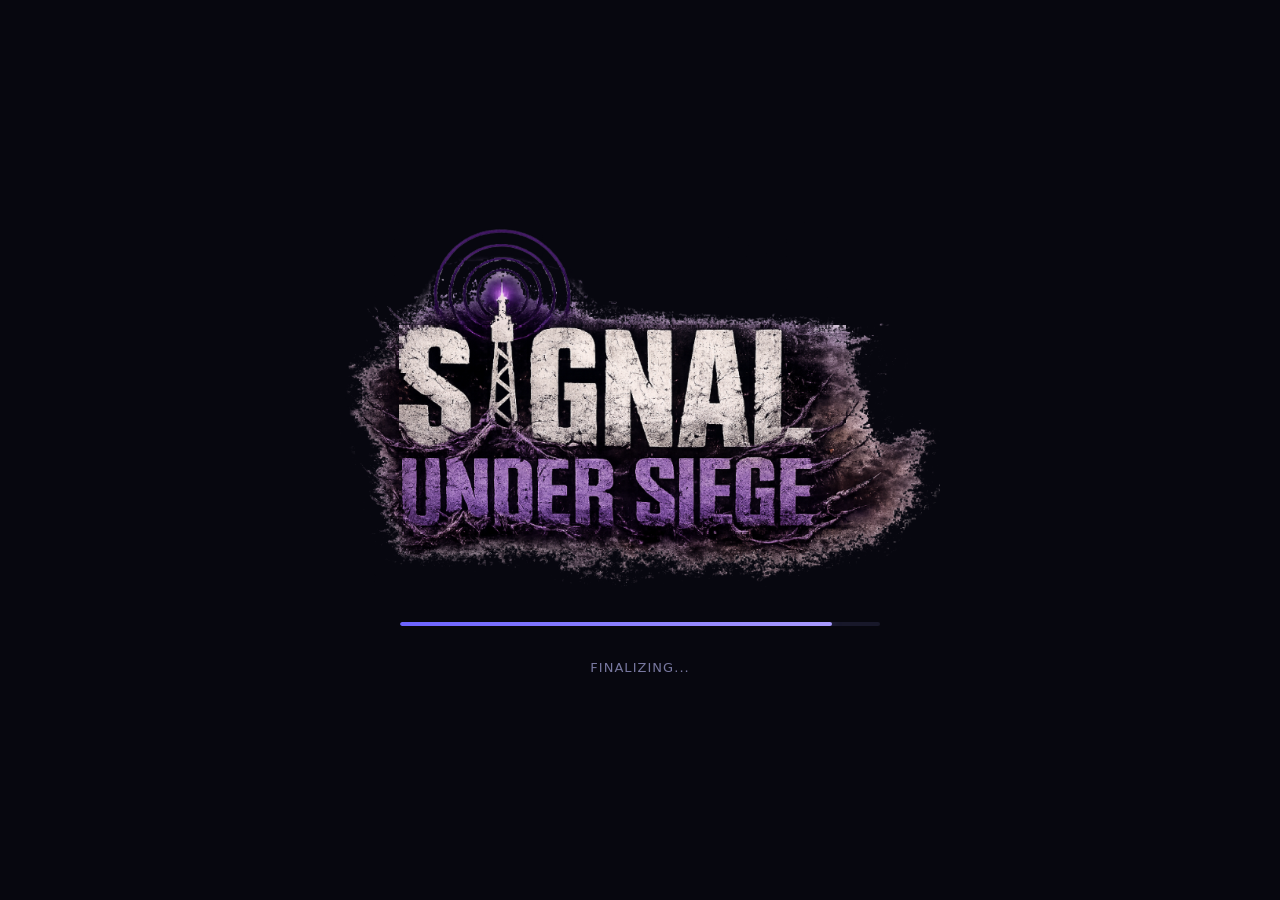
==== commit 51562dd2: "tweaks" ====
--- a/index.html
+++ b/index.html
@@ -27,7 +27,6 @@
   <div id="screen-loading" class="screen active">
     <div class="loading-content">
       <div class="title-lockup">
-        <p class="game-eyebrow">Fireside Jam</p>
         <img src="assets/textures/logo.png" alt="Signal's Edge" class="game-title">
       </div>
       <div class="loading-bar-track">
@@ -35,6 +34,19 @@
       </div>
       <p class="loading-label" id="loading-label">Initializing...</p>
     </div>
+
+    <!-- Language selection — shown after loading completes -->
+    <!-- LANGUAGE SELECTOR: commented out for later
+    <div id="language-modal" class="lang-select-overlay hidden" aria-hidden="true">
+      <div class="lang-select-card">
+        <p class="lang-select-prompt">Language</p>
+        <select id="language-select" class="lang-select-input" aria-label="Select language">
+          <option value="" disabled selected>Select a language</option>
+        </select>
+        <button type="button" class="btn btn-primary" id="btn-language-continue" disabled>Continue</button>
+      </div>
+    </div>
+    END LANGUAGE SELECTOR -->
   </div>
 
   <!-- ===================== MENU SCREEN ===================== -->
@@ -43,9 +55,8 @@
     <canvas id="menu-intro-canvas" aria-hidden="true"></canvas>
     <div class="menu-content">
       <div class="title-lockup">
-        <p class="game-eyebrow">Fireside Jam</p>
         <img src="assets/textures/logo.png" alt="Signal's Edge" class="game-title">
-        <p class="game-tagline">They came from every direction. You came from somewhere worse.</p>
+        <p class="game-tagline">Finish the tower before they finish you.</p>
       </div>
       <nav class="menu-nav">
         <button class="btn btn-primary" id="btn-start">Start Game</button>
@@ -56,37 +67,6 @@
 
   <!-- ===================== GAME SCREEN ===================== -->
   <div id="screen-game" class="screen">
-    <!-- Briefing — shown when a run starts (edit copy in place) -->
-    <div id="game-intro-modal" class="modal-overlay game-intro-overlay hidden" aria-hidden="true">
-      <div class="modal game-intro-modal" role="dialog" aria-labelledby="game-intro-title">
-        <div class="modal-header">
-          <h2 id="game-intro-title">CAPTAIN'S LOG — SOL DATE 2847.6</h2>
-        </div>
-        <div class="modal-body game-intro-body">
-          <p class="game-intro-story">
-            <b>Expedition Vessel: Arden IV</b><br><br>
-            We were three days out from the relay beacon when something hit us. Something deliberate — a pulse that fried every navigation system on the ship simultaneously.<br><br>
-            We went down hard.<br><br>
-            I am the only one who walked away from the wreck. The hangar module survived the crash mostly intact, which means I have shelter, a fighter, and whatever equipment I can salvage from the surrounding terrain. I have sent a distress beacon on every frequency I can generate. So far, nothing has answered.  I need to build a signal tower and send a distress call to the fleet.<br><Br>
-            Whatever lives on this world has been watching since we landed. I can see them on the ridge lines at dusk — shapes that don't move like animals. Last night they got closer. Soon, I expect they'll be closer still.<br><Br>
-            I don't know how long rescue will take. I don't know how many of them there are. What I know is this: the hangar holds, or nothing else matters. I will push out as far as I can, take everything this planet will give me, and I will build something they cannot break.<br><Br>
-
-            <b>— Commander Reyes, Arden IV</b><br>
-            Status: Alive. For now.
-          </p>
-          <h3 class="game-intro-subhead">Goals</h3>
-          <ul class="game-intro-goals">
-            <li>Keep the base intact. Hostiles route along the terrain flow toward you.</li>
-            <li>Collect resources to repair, build defense towers, and build the transmission array.</li>
-            <li>Build the array, then send a distress call from the dock to get out alive.</li>
-          </ul>
-        </div>
-        <div class="modal-footer game-intro-footer">
-          <button type="button" class="btn btn-primary" id="btn-game-intro-continue">Begin</button>
-        </div>
-      </div>
-    </div>
-
     <div id="game-hud">
       <div id="game-base-backdrop" class="game-base-backdrop" aria-hidden="true"></div>
       <div class="hud-frame-edges" aria-hidden="true">
@@ -106,12 +86,12 @@
           id="hud-hp-bar"
           class="hud-stat-value-graphbar hud-hp-bar"
           role="img"
-          aria-valuenow="25"
+          aria-valuenow="5"
           aria-valuemin="0"
           aria-valuemax="25"
           aria-labelledby="hud-hp-label"
         ></span>
-        <div class="hud-stat hud-stat-value" id="hud-hp-value">25 / 25</div>
+        <div class="hud-stat hud-stat-value" id="hud-hp-value">5 / 25</div>
       </div>
       <div class="hud-resources-br" aria-label="Resources">
         <span class="hud-stat hud-resources-label" id="hud-resources-label">Resources:</span>
@@ -146,6 +126,8 @@
       <img class="hud-frame-corner hud-frame-corner--bl" src="assets/textures/frame_bottom_left.png" alt="" draggable="false" aria-hidden="true" />
     </div>
 
+    <p id="wasd-controls-hint" class="controls-hint" aria-live="polite">WASD Controls</p>
+
     <!-- Dock store — cards from store.json; opens when landed on base -->
     <div id="dock-shop-modal" class="modal-overlay dock-shop-overlay hidden" aria-hidden="true">
       <div class="dock-store-panel" role="dialog" aria-labelledby="dock-store-heading">
@@ -180,6 +162,15 @@
       </div>
       <div class="modal-body settings-modal-body">
 
+        <!-- LANGUAGE SELECTOR: commented out for later
+        <div class="setting-row setting-row--language">
+          <label class="setting-label" for="settings-language-select">Language</label>
+          <select id="settings-language-select" class="lang-select-input lang-select-input--settings" aria-label="Language">
+            <option value="" disabled selected>Select a language</option>
+          </select>
+        </div>
+        END LANGUAGE SELECTOR -->
+
         <div class="setting-row">
           <div class="slider-group">
             <input type="range" id="slider-master" class="volume-slider" data-channel="master" min="0" max="100" value="80" aria-label="Master volume">
--- a/css/style.css
+++ b/css/style.css
@@ -133,6 +133,99 @@
 }
 
 /* ============================================================
+   LANGUAGE SELECTION OVERLAY (loading screen)
+   ============================================================ */
+.lang-select-overlay {
+  position: absolute;
+  inset: 0;
+  display: flex;
+  align-items: center;
+  justify-content: center;
+  background: rgba(7, 7, 15, 0.72);
+  backdrop-filter: blur(4px);
+  animation: modalOverlayIn 0.25s ease;
+}
+
+.lang-select-overlay.hidden {
+  display: none;
+}
+
+.lang-select-card {
+  display: flex;
+  flex-direction: column;
+  align-items: center;
+  gap: 20px;
+  padding: 40px 48px;
+  background: var(--color-surface);
+  border: 1px solid var(--color-border);
+  border-radius: var(--radius-lg);
+  width: min(360px, 86vw);
+  animation: modalSlideIn 0.25s ease;
+}
+
+.lang-select-prompt {
+  font-family: var(--font-heading);
+  font-size: 13px;
+  letter-spacing: 0.12em;
+  text-transform: uppercase;
+  color: var(--color-text-muted);
+  align-self: flex-start;
+}
+
+.lang-select-input {
+  width: 100%;
+  padding: 10px 14px;
+  background: var(--color-surface-2);
+  border: 1px solid var(--color-border);
+  border-radius: var(--radius-sm);
+  color: var(--color-text);
+  font-family: var(--font-body);
+  font-size: 15px;
+  appearance: none;
+  background-image: url("data:image/svg+xml,%3Csvg xmlns='http://www.w3.org/2000/svg' width='12' height='8' viewBox='0 0 12 8'%3E%3Cpath d='M1 1l5 5 5-5' stroke='%237878a0' stroke-width='1.5' fill='none' stroke-linecap='round' stroke-linejoin='round'/%3E%3C/svg%3E");
+  background-repeat: no-repeat;
+  background-position: right 12px center;
+  padding-right: 34px;
+  cursor: pointer;
+  transition: border-color var(--transition-fast);
+}
+
+.lang-select-input:focus {
+  outline: none;
+  border-color: var(--color-accent);
+}
+
+.lang-select-input option {
+  background: var(--color-surface-2);
+  color: var(--color-text);
+}
+
+/* Settings modal language row */
+.setting-row--language {
+  display: flex;
+  align-items: center;
+  justify-content: space-between;
+  gap: 16px;
+  padding-bottom: 4px;
+}
+
+.setting-label {
+  font-family: var(--font-heading);
+  font-size: 12px;
+  letter-spacing: 0.1em;
+  text-transform: uppercase;
+  color: var(--color-text-muted);
+  white-space: nowrap;
+  flex-shrink: 0;
+}
+
+.lang-select-input--settings {
+  flex: 1;
+  font-size: 13px;
+  padding: 7px 32px 7px 10px;
+}
+
+/* ============================================================
    MENU SCREEN
    ============================================================ */
 #screen-menu {
@@ -206,6 +299,31 @@
   position: absolute;
   inset: 0;
   pointer-events: none;
+}
+
+/* Movement hint — fades after first WASD / arrow press */
+.controls-hint {
+  position: fixed;
+  top: 50%;
+  left: 50%;
+  transform: translate(-50%, -50%);
+  z-index: 96;
+  margin: 0;
+  padding: 20px 36px;
+  font-family: var(--font-heading, system-ui, sans-serif);
+  font-size: clamp(26px, 4.4vw, 34px);
+  font-weight: 600;
+  letter-spacing: 0.12em;
+  text-transform: uppercase;
+  color: rgba(248, 250, 255, 0.94);
+  text-shadow: 0 4px 28px rgba(0, 0, 0, 0.75);
+  pointer-events: none;
+  opacity: 1;
+  transition: opacity 0.7s ease-out;
+}
+
+.controls-hint.controls-hint--dismissed {
+  opacity: 0;
 }
 
 /* Hangar interior while dock shop is open (after first departure) — below HUD frame art */
@@ -698,59 +816,6 @@
   display: none !important;
 }
 
-/* Game briefing — full dim; blocks input until Begin.
-   #screen-game uses pointer-events: none so the canvas receives input; overlays
-   that must capture clicks must re-enable explicitly (same pattern as .win-overlay). */
-.game-intro-overlay {
-  z-index: 108;
-  align-items: center;
-  justify-content: center;
-  padding: 24px 16px;
-  pointer-events: auto;
-}
-
-.game-intro-modal {
-  width: min(920px, 94vw);
-  max-height: min(88vh, 640px);
-  display: flex;
-  flex-direction: column;
-}
-
-.game-intro-body {
-  overflow-y: auto;
-  line-height: 1.55;
-}
-
-.game-intro-story {
-  margin: 0 0 16px;
-  font-size: 15px;
-  color: var(--color-text);
-}
-
-.game-intro-subhead {
-  margin: 0 0 8px;
-  font-size: 13px;
-  letter-spacing: 0.12em;
-  text-transform: uppercase;
-  color: var(--color-accent);
-  font-family: var(--font-heading);
-}
-
-.game-intro-goals {
-  margin: 0;
-  padding-left: 1.15em;
-  font-size: 14px;
-  color: var(--color-text-muted);
-}
-
-.game-intro-goals li + li {
-  margin-top: 8px;
-}
-
-.game-intro-footer {
-  justify-content: flex-end;
-}
-
 #dock-shop-modal.dock-shop-overlay {
   position: fixed;
   inset: auto;
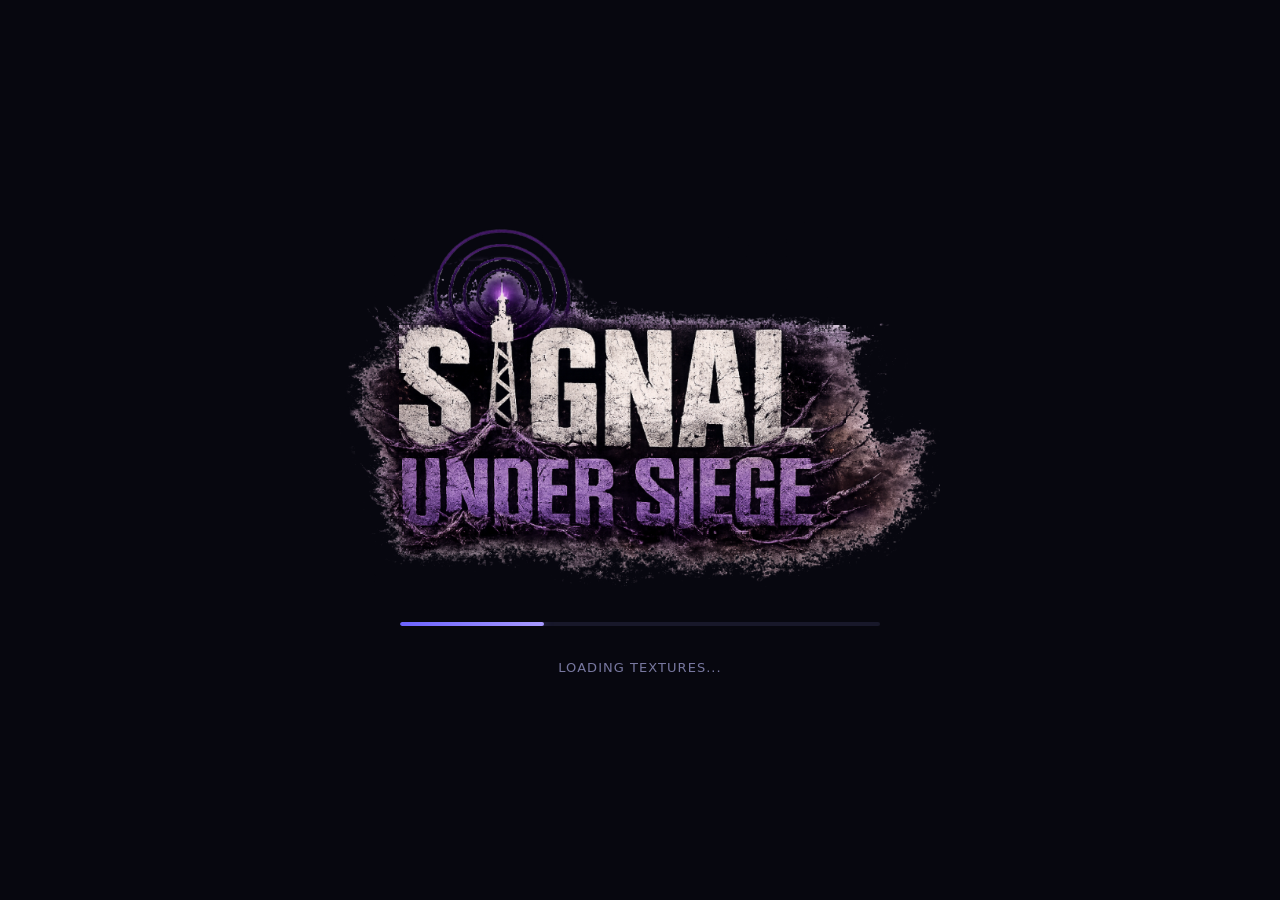
==== commit 47835ec7: "lots of updates to UI and enemies" ====
--- a/index.html
+++ b/index.html
@@ -94,8 +94,10 @@
         <div class="hud-stat hud-stat-value" id="hud-hp-value">5 / 25</div>
       </div>
       <div class="hud-resources-br" aria-label="Resources">
-        <span class="hud-stat hud-resources-label" id="hud-resources-label">Resources:</span>
+        <span class="hud-stat hud-resources-label" id="hud-resources-label">Iron:</span>
         <span class="hud-stat hud-resources-value" id="hud-resources-value">0</span>
+        <span class="hud-stat hud-resources-label hud-resources-label--helion" id="hud-helion-label">Helion:</span>
+        <span class="hud-stat hud-resources-value hud-resources-value--helion" id="hud-helion-value">0</span>
       </div>
       <div class="hud-top-right">
         <button class="btn btn-hud" id="btn-game-settings">Environment<br>Controls</button>
@@ -145,9 +147,9 @@
         <p class="win-eyebrow" id="game-end-eyebrow">Run complete</p>
         <h2 class="win-title" id="game-end-title">You won!</h2>
         <p class="win-body" id="game-end-body"></p>
-        <p class="win-body" id="game-end-rate">If you enjoyed this build, please rate it on the jam page. It helps a lot.</p>
+        <!-- <p class="win-body" id="game-end-rate">If you enjoyed this build, please rate it on the jam page. It helps a lot.</p> -->
         <div class="game-end-actions">
-          <button type="button" class="btn btn-secondary" id="btn-game-end-rate">Open jam page</button>
+          <!-- <button type="button" class="btn btn-secondary" id="btn-game-end-rate">Open jam page</button> -->
           <button type="button" class="btn btn-primary" id="btn-game-end-main-menu">Main menu</button>
         </div>
       </div>
@@ -158,6 +160,10 @@
   <div id="settings-modal" class="modal-overlay hidden">
     <div class="modal settings-modal-dialog" id="settings-modal-dialog" role="dialog" aria-label="Settings">
       <div class="modal-header settings-modal-header" id="settings-modal-header">
+        <div class="settings-modal-tabs">
+          <span class="settings-tab settings-tab--environment" id="settings-tab-environment">Environment controls</span>
+          <span class="settings-tab settings-tab--system" id="settings-tab-system">System info</span>
+        </div>
         <button type="button" class="btn-settings-close" id="btn-close-settings" aria-label="Close settings"></button>
       </div>
       <div class="modal-body settings-modal-body">
@@ -171,25 +177,31 @@
         </div>
         END LANGUAGE SELECTOR -->
 
-        <div class="setting-row">
+        <h3 class="settings-section-title" id="settings-section-audio">Audio</h3>
+
+        <div class="setting-row">
+          <label class="setting-row-label" id="settings-label-master" for="slider-master">Master volume</label>
           <div class="slider-group">
             <input type="range" id="slider-master" class="volume-slider" data-channel="master" min="0" max="100" value="80" aria-label="Master volume">
           </div>
         </div>
 
         <div class="setting-row">
+          <label class="setting-row-label" id="settings-label-sfx" for="slider-sfx">SFX volume</label>
           <div class="slider-group">
             <input type="range" id="slider-sfx" class="volume-slider" data-channel="sfx" min="0" max="100" value="100" aria-label="SFX volume">
           </div>
         </div>
 
         <div class="setting-row">
+          <label class="setting-row-label" id="settings-label-music" for="slider-music">Music volume</label>
           <div class="slider-group">
             <input type="range" id="slider-music" class="volume-slider" data-channel="music" min="0" max="100" value="70" aria-label="Music volume">
           </div>
         </div>
 
         <div class="setting-row">
+          <label class="setting-row-label" id="settings-label-ambient" for="slider-ambient">Ambient volume</label>
           <div class="slider-group">
             <input type="range" id="slider-ambient" class="volume-slider" data-channel="ambient" min="0" max="100" value="60" aria-label="Ambient volume">
           </div>
@@ -205,7 +217,9 @@
         </p>
       </div>
       <div class="modal-footer settings-modal-footer">
-        <button type="button" class="btn-settings-abandon" id="btn-abandon-run" disabled aria-label="Abandon run"></button>
+        <button type="button" class="btn-settings-abandon" id="btn-abandon-run" disabled aria-label="Abandon run">
+          <span class="btn-settings-abandon-label" id="btn-abandon-run-label">Abandon run</span>
+        </button>
       </div>
     </div>
   </div>
--- a/css/style.css
+++ b/css/style.css
@@ -486,13 +486,26 @@
 
 .hud-resources-label {
   bottom: 75px;
-  right: 120px;
+  right: 272px;
 }
 
 #hud-resources-value {
   font-size: 26px;
   bottom: 45px;
+  right: 253px;
+}
+
+.hud-resources-label--helion {
+  bottom: 75px;
+  right: 120px;
+  color: #d8c8ff;
+}
+
+.hud-resources-value--helion {
+  font-size: 26px;
+  bottom: 45px;
   right: 101px;
+  color: #ece8ff;
 }
 
 .hud-stat {
@@ -996,15 +1009,33 @@
   top: 58px;
 }
 
+.dock-store-costhelion {
+  font-family: var(--font-mono);
+  font-size: 28px;
+  font-weight: 600;
+  line-height: 1;
+  color: #e0c8ff;
+  text-shadow: 0 1px 4px rgba(0, 0, 0, 0.95);
+  display: inline-block;
+  width: 58px;
+  text-align: right;
+  position: absolute;
+  right: 140px;
+  top: 98px;
+}
+
 .dock-store-buy {
-  align-self: center;
+  position: absolute;
+  display: inline-flex;
+  align-items: center;
+  justify-content: center;
   flex: 0 0 auto;
   margin: 0;
   width: 133px;
   height: 63px;
   left: 624px;
   bottom: 42px;
-  padding: 0;
+  padding: 0 6px;
   border: none;
   border-radius: 0;
   cursor: pointer;
@@ -1016,6 +1047,18 @@
   background-size: contain;
 }
 
+.dock-store-buy-label {
+  pointer-events: none;
+  font-family: var(--font-heading);
+  font-size: 11px;
+  font-weight: 600;
+  letter-spacing: 0.14em;
+  line-height: 1;
+  text-transform: uppercase;
+  color: #f5f0e8;
+  text-shadow: 0 1px 4px rgba(0, 0, 0, 0.95);
+}
+
 .dock-store-buy:hover:not(:disabled),
 .dock-store-buy:focus-visible:not(:disabled) {
   background-image: url('../assets/textures/buy_btn_over.png');
@@ -1128,11 +1171,48 @@
 }
 
 #settings-modal .settings-modal-header {
-  justify-content: flex-end;
+  justify-content: space-between;
+  align-items: flex-end;
   border-bottom: none;
-  padding-bottom: 8px;
+  padding: 0 28px 12px 42px;
   height: 130px;
   cursor: pointer;
+  box-sizing: border-box;
+}
+
+#settings-modal .settings-modal-tabs {
+  display: flex;
+  flex-wrap: wrap;
+  align-items: baseline;
+  gap: 10px 28px;
+  padding-bottom: 4px;
+  user-select: none;
+}
+
+#settings-modal .settings-tab {
+  font-family: var(--font-heading);
+  font-size: 13px;
+  font-weight: 700;
+  letter-spacing: 0.1em;
+  text-transform: uppercase;
+  line-height: 1.2;
+  transition: color var(--transition-fast);
+}
+
+#settings-modal .settings-modal-dialog:not(.settings-modal-dialog--system) .settings-tab--environment {
+  color: #f2f2f8;
+}
+
+#settings-modal .settings-modal-dialog:not(.settings-modal-dialog--system) .settings-tab--system {
+  color: #8a8a9e;
+}
+
+#settings-modal .settings-modal-dialog--system .settings-tab--environment {
+  color: #8a8a9e;
+}
+
+#settings-modal .settings-modal-dialog--system .settings-tab--system {
+  color: #f2f2f8;
 }
 
 /* Image chrome — close / abandon (hover swaps *_over assets) */
@@ -1140,7 +1220,7 @@
   box-sizing: border-box;
   position: relative;
   top: 10px;
-  right: 20px;
+  right: 0;
   width: 125px;
   height: 90px;
   padding: 0;
@@ -1167,12 +1247,16 @@
 
 #settings-modal .btn-settings-abandon {
   box-sizing: border-box;
+  display: inline-flex;
+  align-items: center;
+  justify-content: center;
+  gap: 10px;
   min-width: 260px;
   height: 90px;
   position: relative;
   top: 1px;
   left: 45px;
-  padding: 0;
+  padding: 0 28px 0 88px;
   border: none;
   border-radius: 0;
   background-color: transparent;
@@ -1183,6 +1267,18 @@
   cursor: pointer;
 }
 
+#settings-modal .btn-settings-abandon-label {
+  pointer-events: none;
+  font-family: var(--font-heading);
+  font-size: 12px;
+  font-weight: 700;
+  letter-spacing: 0.14em;
+  text-transform: uppercase;
+  line-height: 1.15;
+  color: #f5f0f0;
+  text-shadow: 0 1px 3px rgba(0, 0, 0, 0.9);
+}
+
 #settings-modal .btn-settings-abandon:hover:not(:disabled),
 #settings-modal .btn-settings-abandon:focus-visible:not(:disabled) {
   background-image: url('../assets/textures/modal_abandon_over.png');
@@ -1206,20 +1302,52 @@
 
 #settings-modal .settings-modal-body {
   height: 420px;
-  padding-top: 115px;
+  padding: 72px 40px 0 42px;
+  box-sizing: border-box;
+}
+
+#settings-modal .settings-section-title {
+  margin: 0 0 8px;
+  padding-bottom: 6px;
+  border-bottom: 1px solid rgba(140, 130, 200, 0.45);
+  font-family: var(--font-heading);
+  font-size: 13px;
+  font-weight: 700;
+  letter-spacing: 0.14em;
+  text-transform: uppercase;
+  color: #c4b8f0;
+  text-shadow: 0 0 12px rgba(140, 130, 220, 0.25);
 }
 
 #settings-modal .settings-modal-body .setting-row {
+  display: flex;
+  flex-direction: row;
+  align-items: center;
+  gap: 16px;
   justify-content: stretch;
-  margin-left: 325px;
-  padding: 6px 0;
-  width: 325px;
-  margin-bottom: 53px;
+  margin-left: 0;
+  padding: 4px 0;
+  width: auto;
+  max-width: 640px;
+  margin-bottom: 32px;
+}
+
+#settings-modal .settings-modal-body .setting-row-label {
+  flex: 0 0 200px;
+  font-family: var(--font-heading);
+  font-size: 12px;
+  font-weight: 700;
+  letter-spacing: 0.12em;
+  text-transform: uppercase;
+  color: #eaeaf2;
+  text-shadow: 0 1px 3px rgba(0, 0, 0, 0.85);
+  cursor: pointer;
 }
 
 #settings-modal .settings-modal-body .slider-group {
-  width: 100%;
   flex: 1 1 auto;
+  width: auto;
+  min-width: 0;
 }
 
 #settings-modal .info-modal-body {
